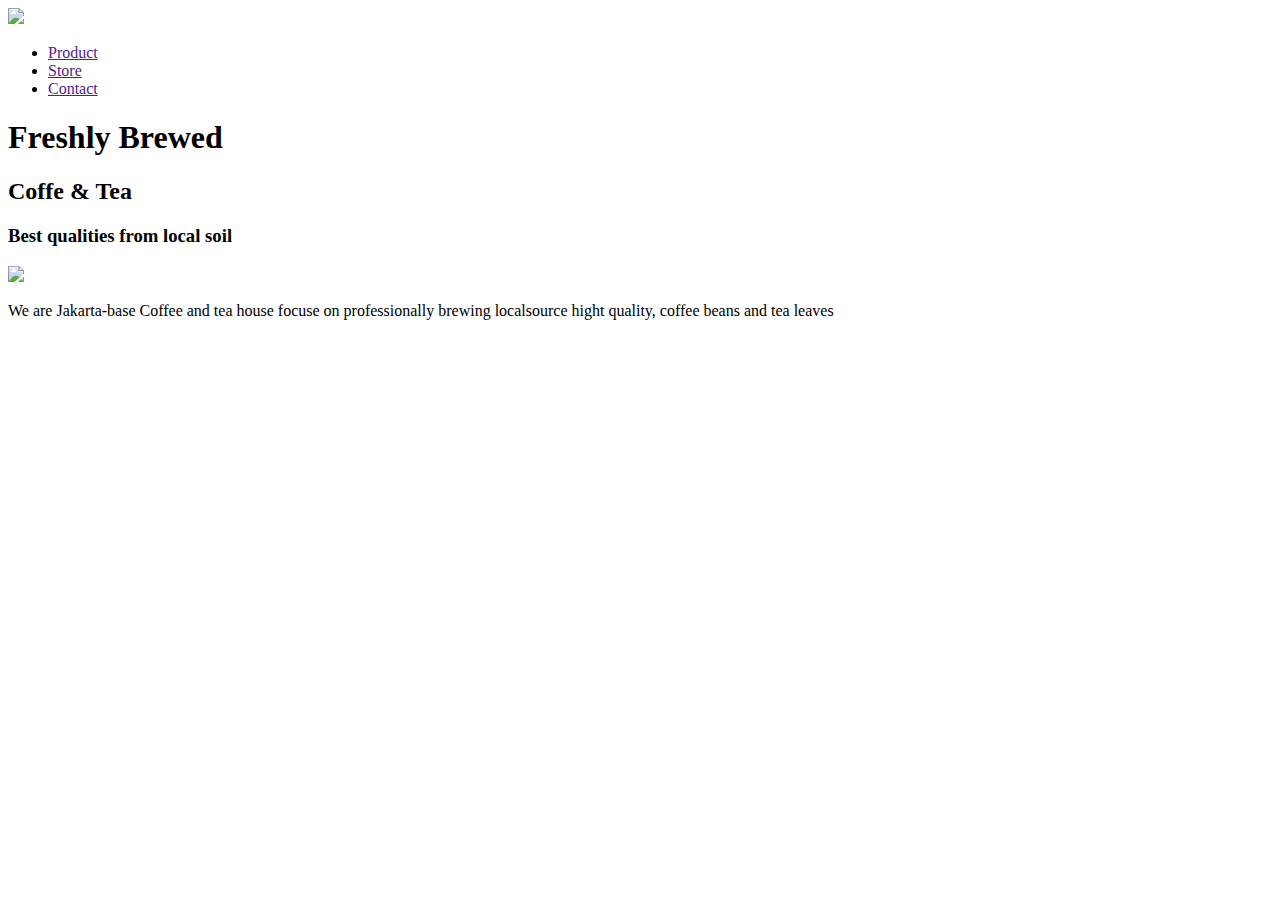
==== index.html @ 8a71f2e8 "Create index.html" ====
<!DOCTYPE html>
<html lang="en">
  <head>
    <meta charset="UTF-8" />
    <meta http-equiv="X-UA-Compatible" content="IE=edge" />
    <meta name="viewport" content="width=device-width, initial-scale=1.0" />
    <link href="https://fonts.googleapis.com/css?family=Source Sans Pro" rel="stylesheet" />
    <link rel="stylesheet" href="style.css" />
    <title>Final Project CSS</title>
  </head>
  <body>
    <header>
      <nav>
        <img src="img/Logo White.png" />
        <ul>
          <li><a href="">Product</a></li>
          <li><a href=""> Store</a></li>
          <li><a href=""> Contact</a></li>
        </ul>
      </nav>
      <section class="main">
        <div id="heading">
          <h1>Freshly Brewed</h1>
          <h2>Coffe & Tea</h2>
          <h3>Best qualities from local soil</h3>
        </div>
      </section>
    </header>
    <section class="container">
      <div class="contain">
        <img class="img" src="img/Who are we.jpg" />
      </div>

      <div class="definiton">
        <p>We are Jakarta-base Coffee and tea house focuse on professionally brewing localsource hight quality, coffee beans and tea leaves</p>
      </div>
    </section>
  </body>
</html>
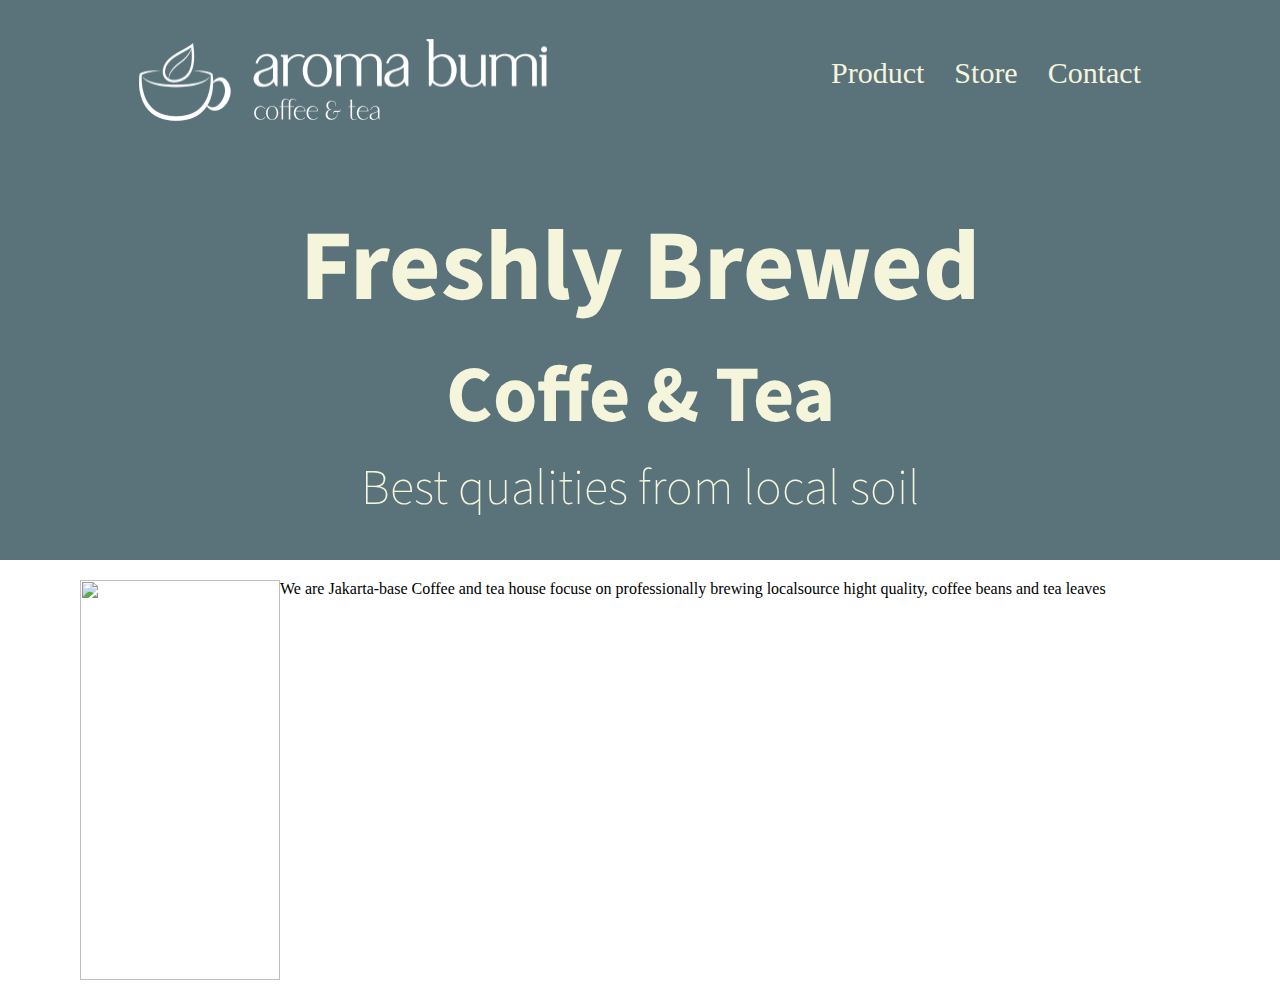
==== commit 08ffd7e6: "Update index.html" ====
--- a/index.html
+++ b/index.html
@@ -11,7 +11,7 @@
   <body>
     <header>
       <nav>
-        <img src="img/Logo White.png" />
+        <img src="Logo White.png" />
         <ul>
           <li><a href="">Product</a></li>
           <li><a href=""> Store</a></li>
@@ -28,7 +28,7 @@
     </header>
     <section class="container">
       <div class="contain">
-        <img class="img" src="img/Who are we.jpg" />
+        <img class="img" src="Who are we.jpg" />
       </div>
 
       <div class="definiton">
--- a/style.css
+++ b/style.css
@@ -0,0 +1,89 @@
+* {
+  padding: 0px;
+  margin: 0px;
+}
+
+header {
+  background-image: url(./img/Coffe\ Header.png);
+  background-size: cover;
+  border-radius: 0 0 30px 30px;
+  display: block;
+}
+nav {
+  padding: 39px 139px;
+  display: flex;
+  justify-content: space-between;
+  color: beige;
+}
+header nav img {
+  width: 67 px;
+  height: 335 px;
+}
+
+header nav ul {
+  display: flex;
+  color: beige;
+  column-gap: 30px;
+}
+
+header nav ul li {
+  list-style: none;
+  line-height: 36px;
+  font-size: 30px;
+  height: 50px;
+  color: beige;
+  text-align: center;
+}
+ul {
+  list-style-type: disc;
+  margin-block-start: 1em;
+  margin-block-end: 1em;
+  margin-inline-start: 0px;
+  margin-inline-end: 0px;
+  padding-inline-start: 40px;
+}
+a {
+  text-decoration: none;
+  color: beige;
+}
+#heading {
+  display: flex;
+  flex-direction: column;
+  justify-content: center;
+  vertical-align: bottom;
+  text-align: center;
+  width: 100%;
+  color: beige;
+  column-gap: 20px;
+  height: 400px;
+
+  font-family: "Source Sans Pro";
+}
+h1 {
+  font-size: 100px;
+}
+h2 {
+  font-size: 80px;
+}
+h3 {
+  font-size: 50px;
+  font-weight: 100;
+}
+.container {
+  display: flex;
+  margin: 20px 80px;
+}
+.contain {
+  height: 400px;
+  width: 460;
+}
+.img {
+  height: 400px;
+  width: 200px;
+  object-position: center;
+}
+sheader,
+nav,
+.main {
+  background-color: rgba(20, 54, 66, 0.7);
+}
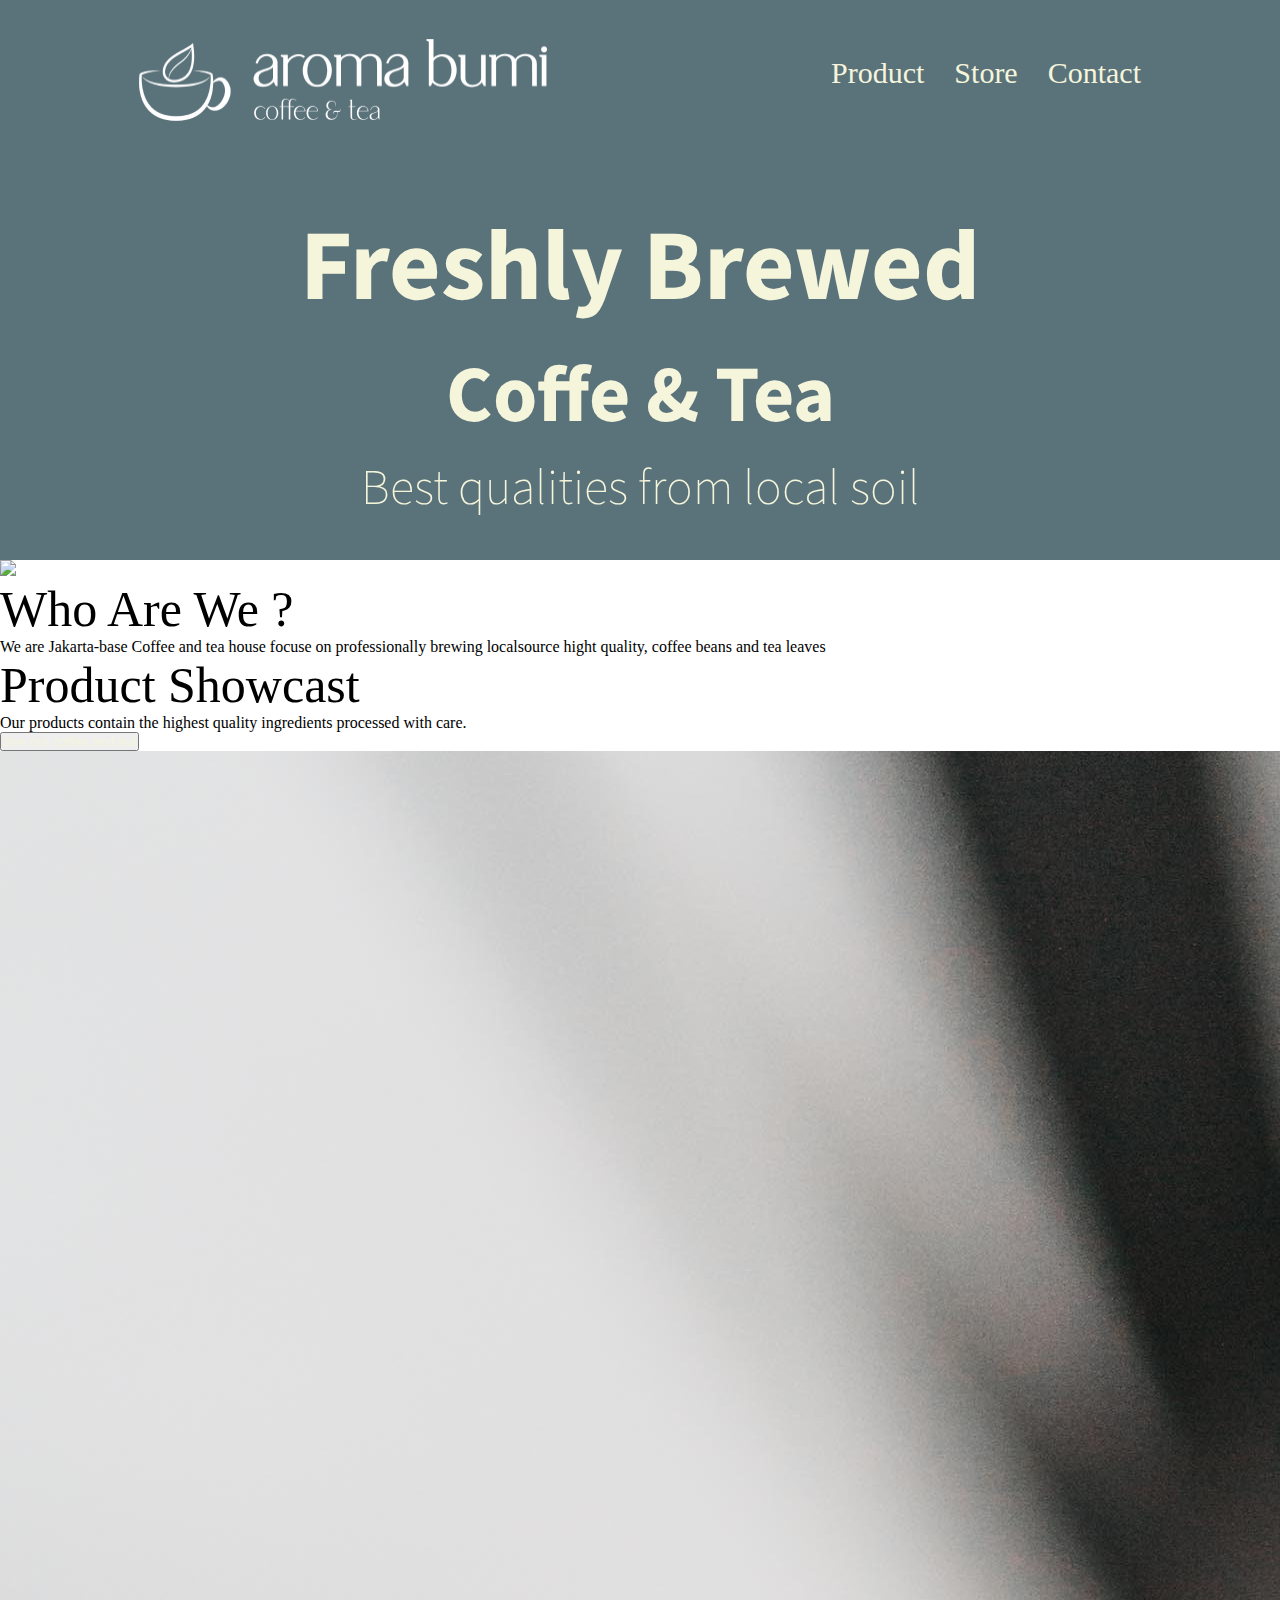
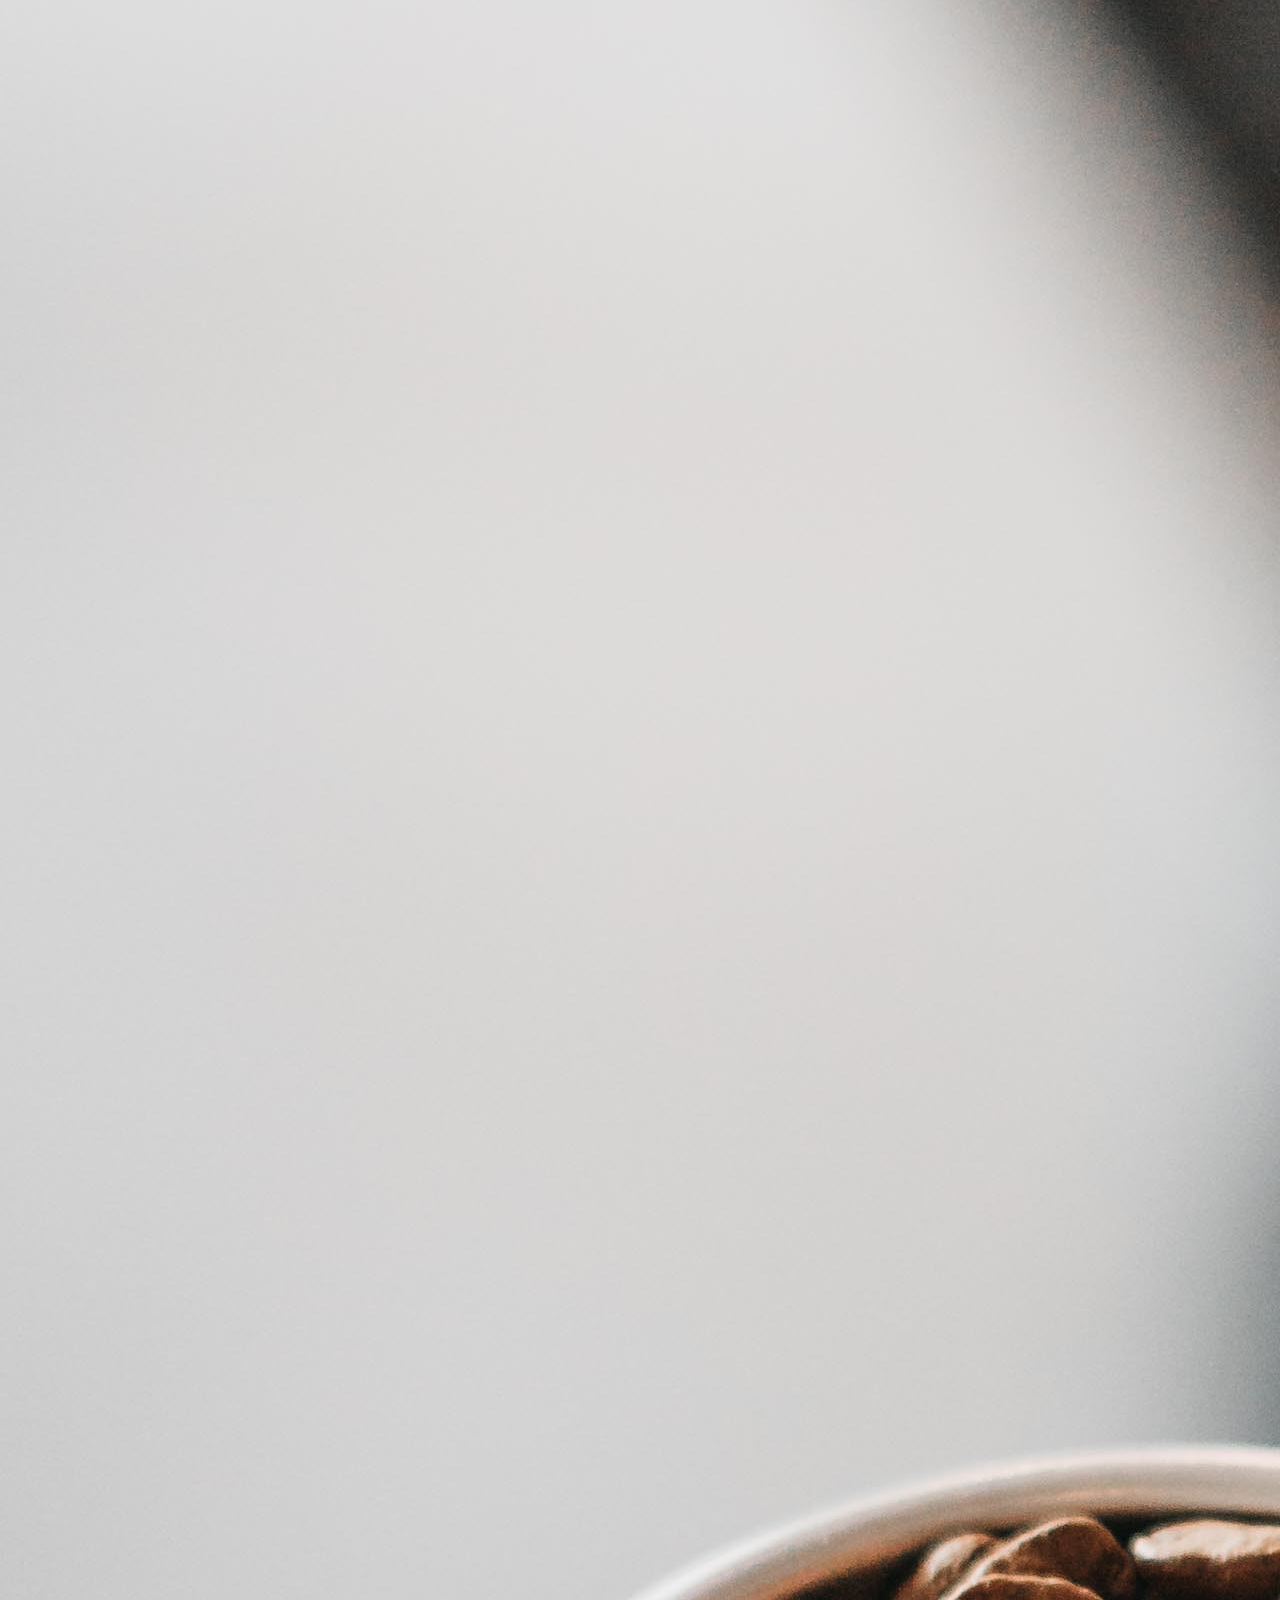
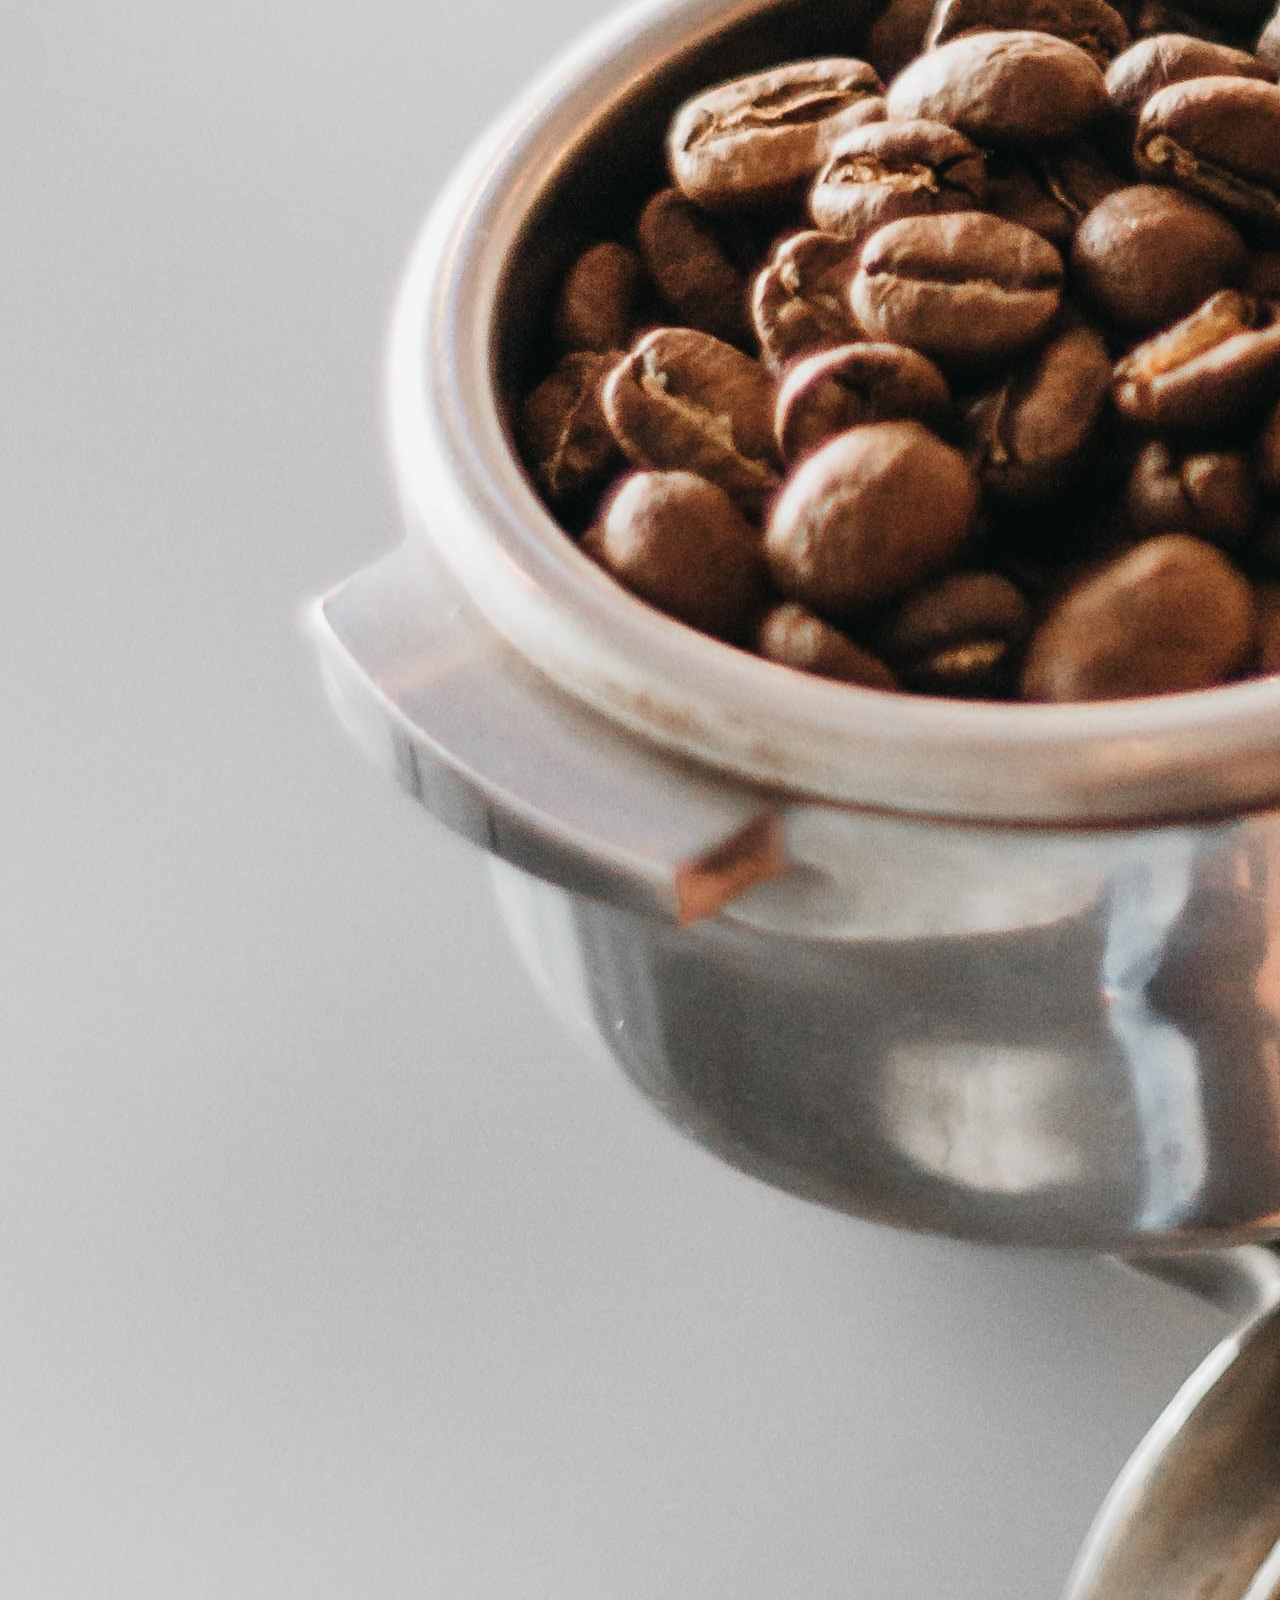
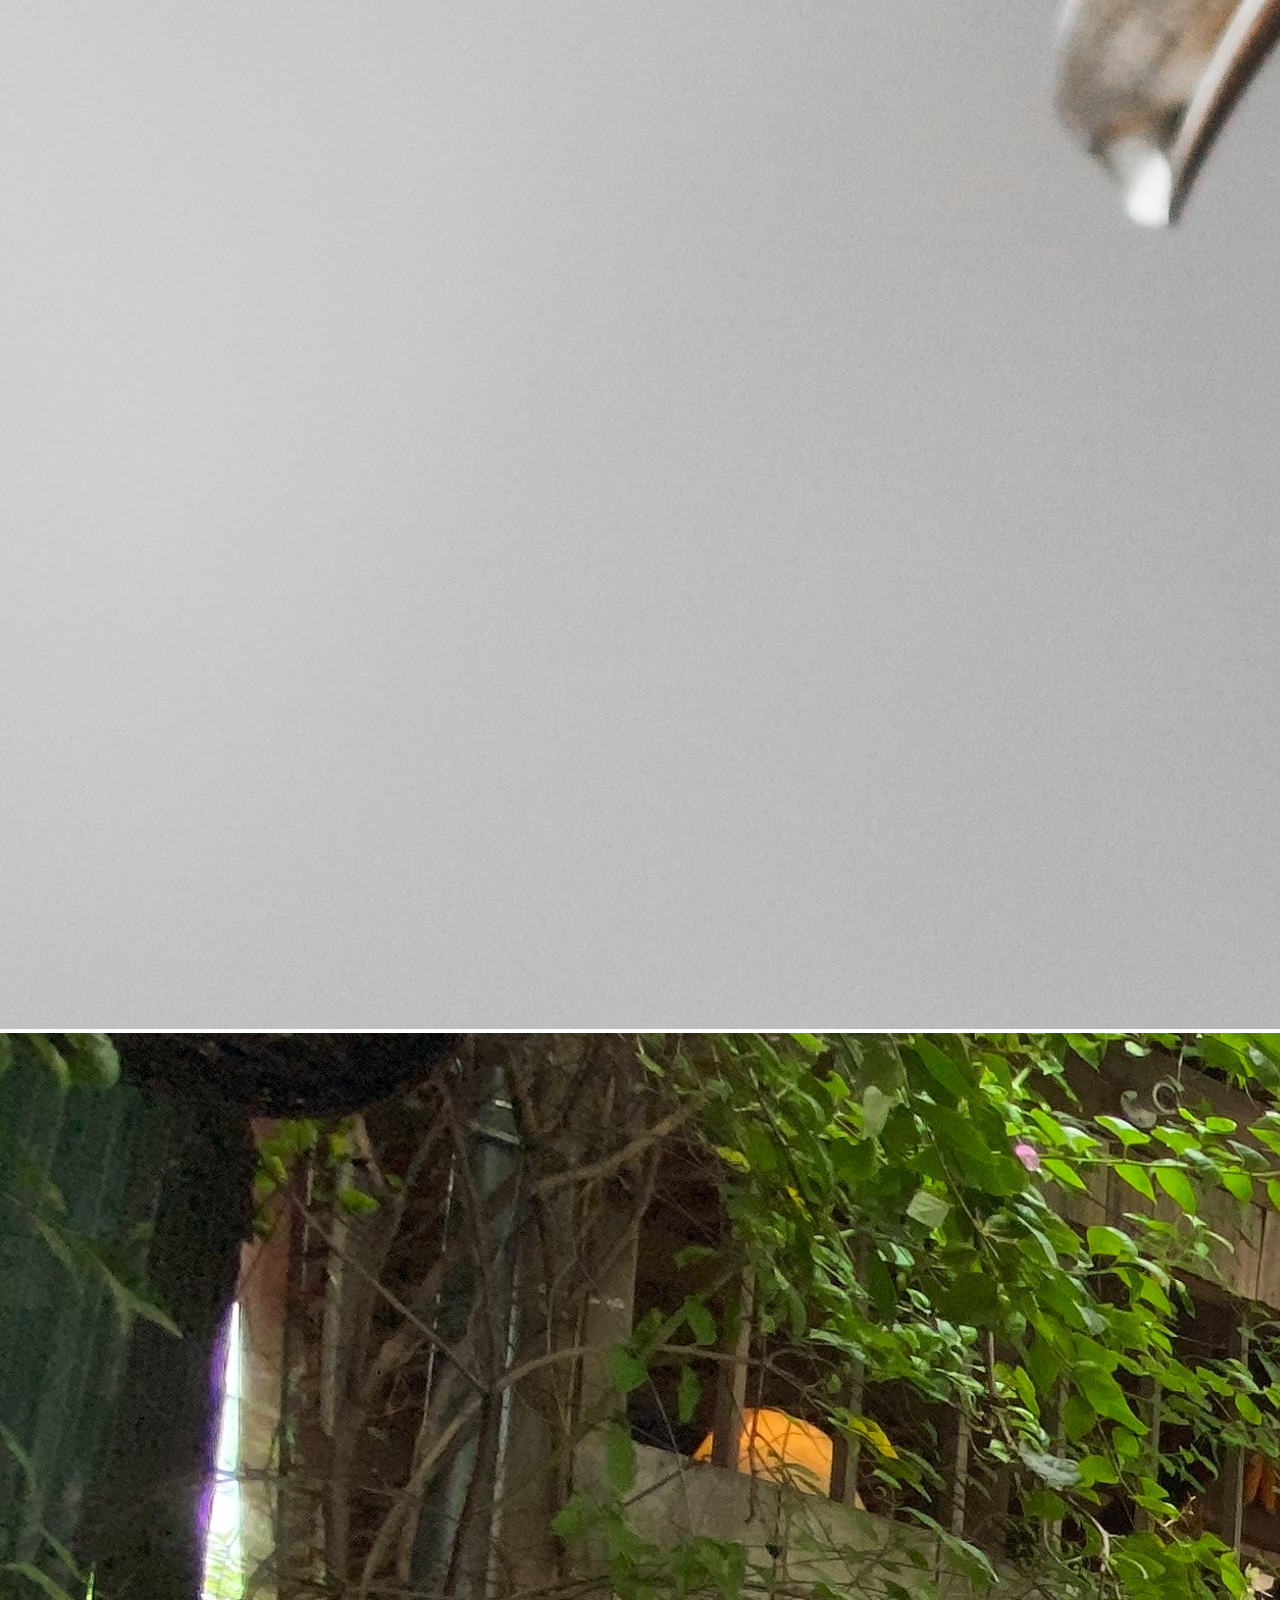
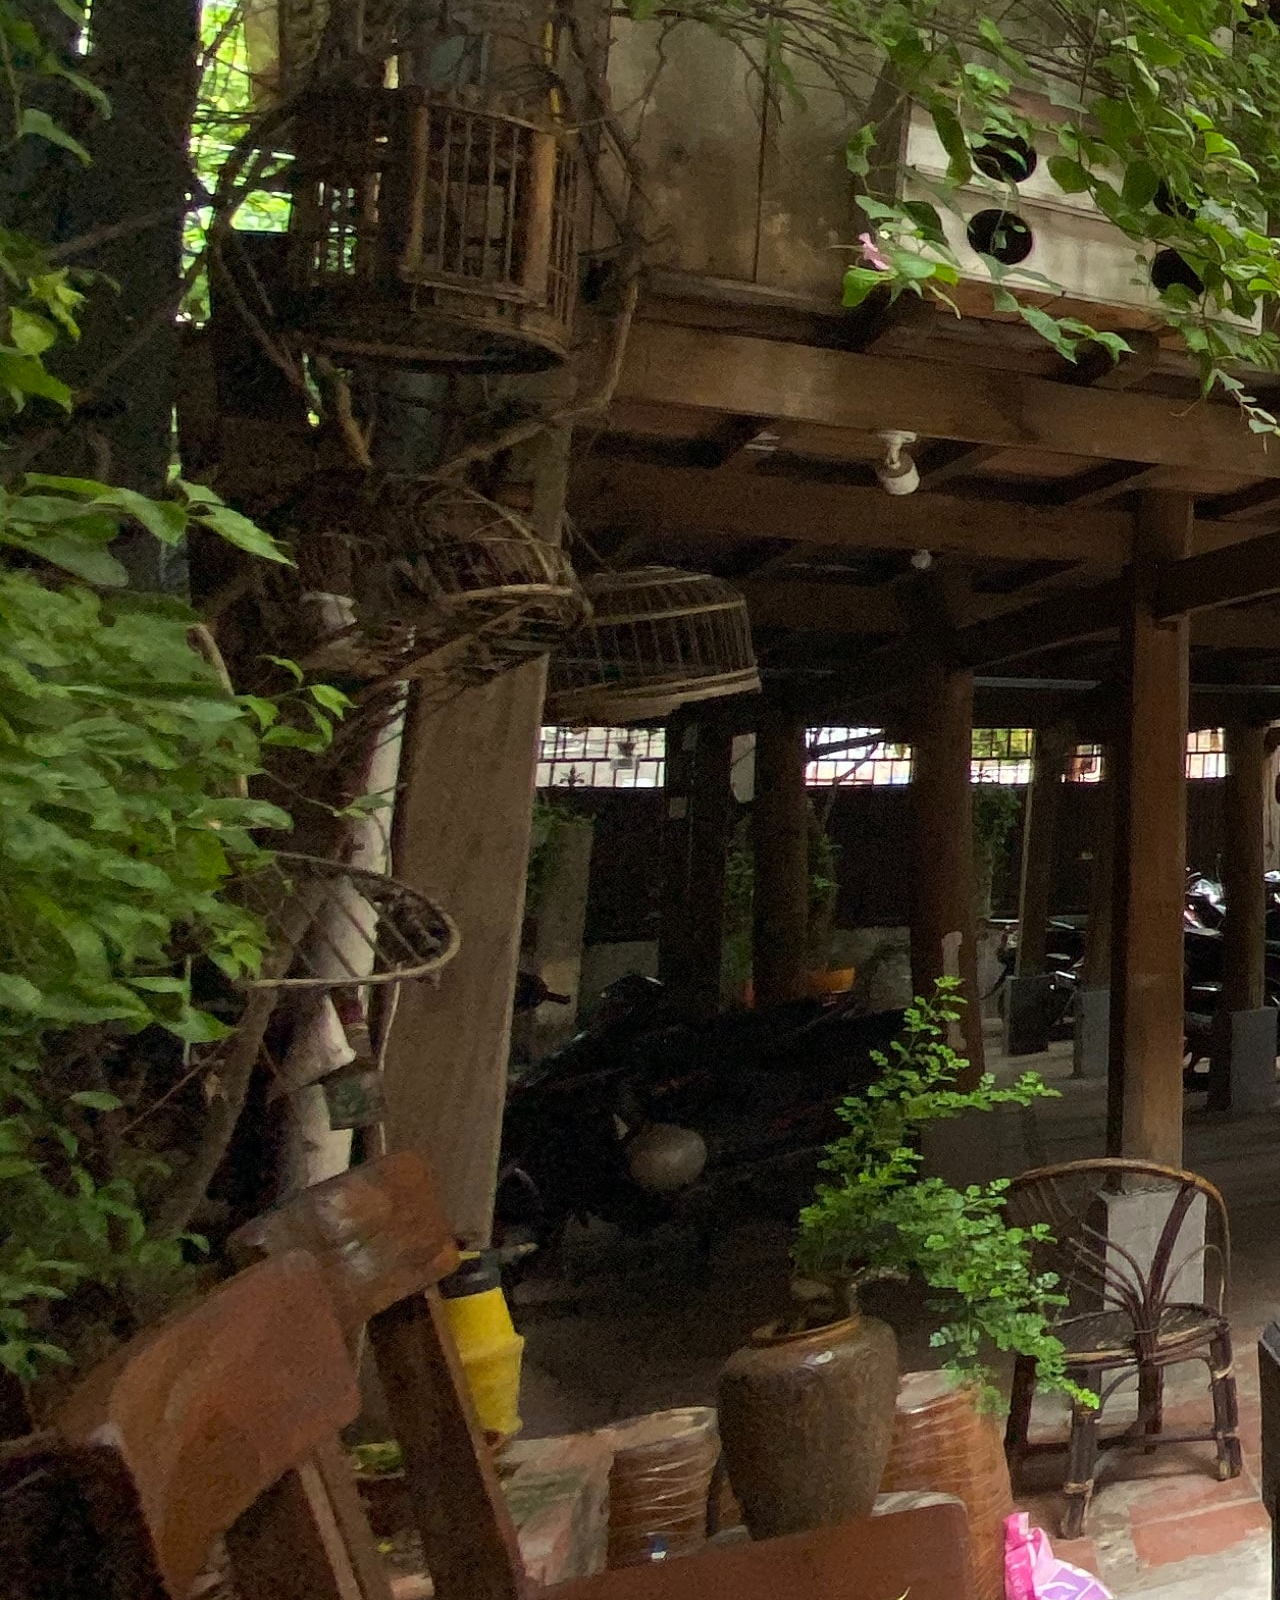
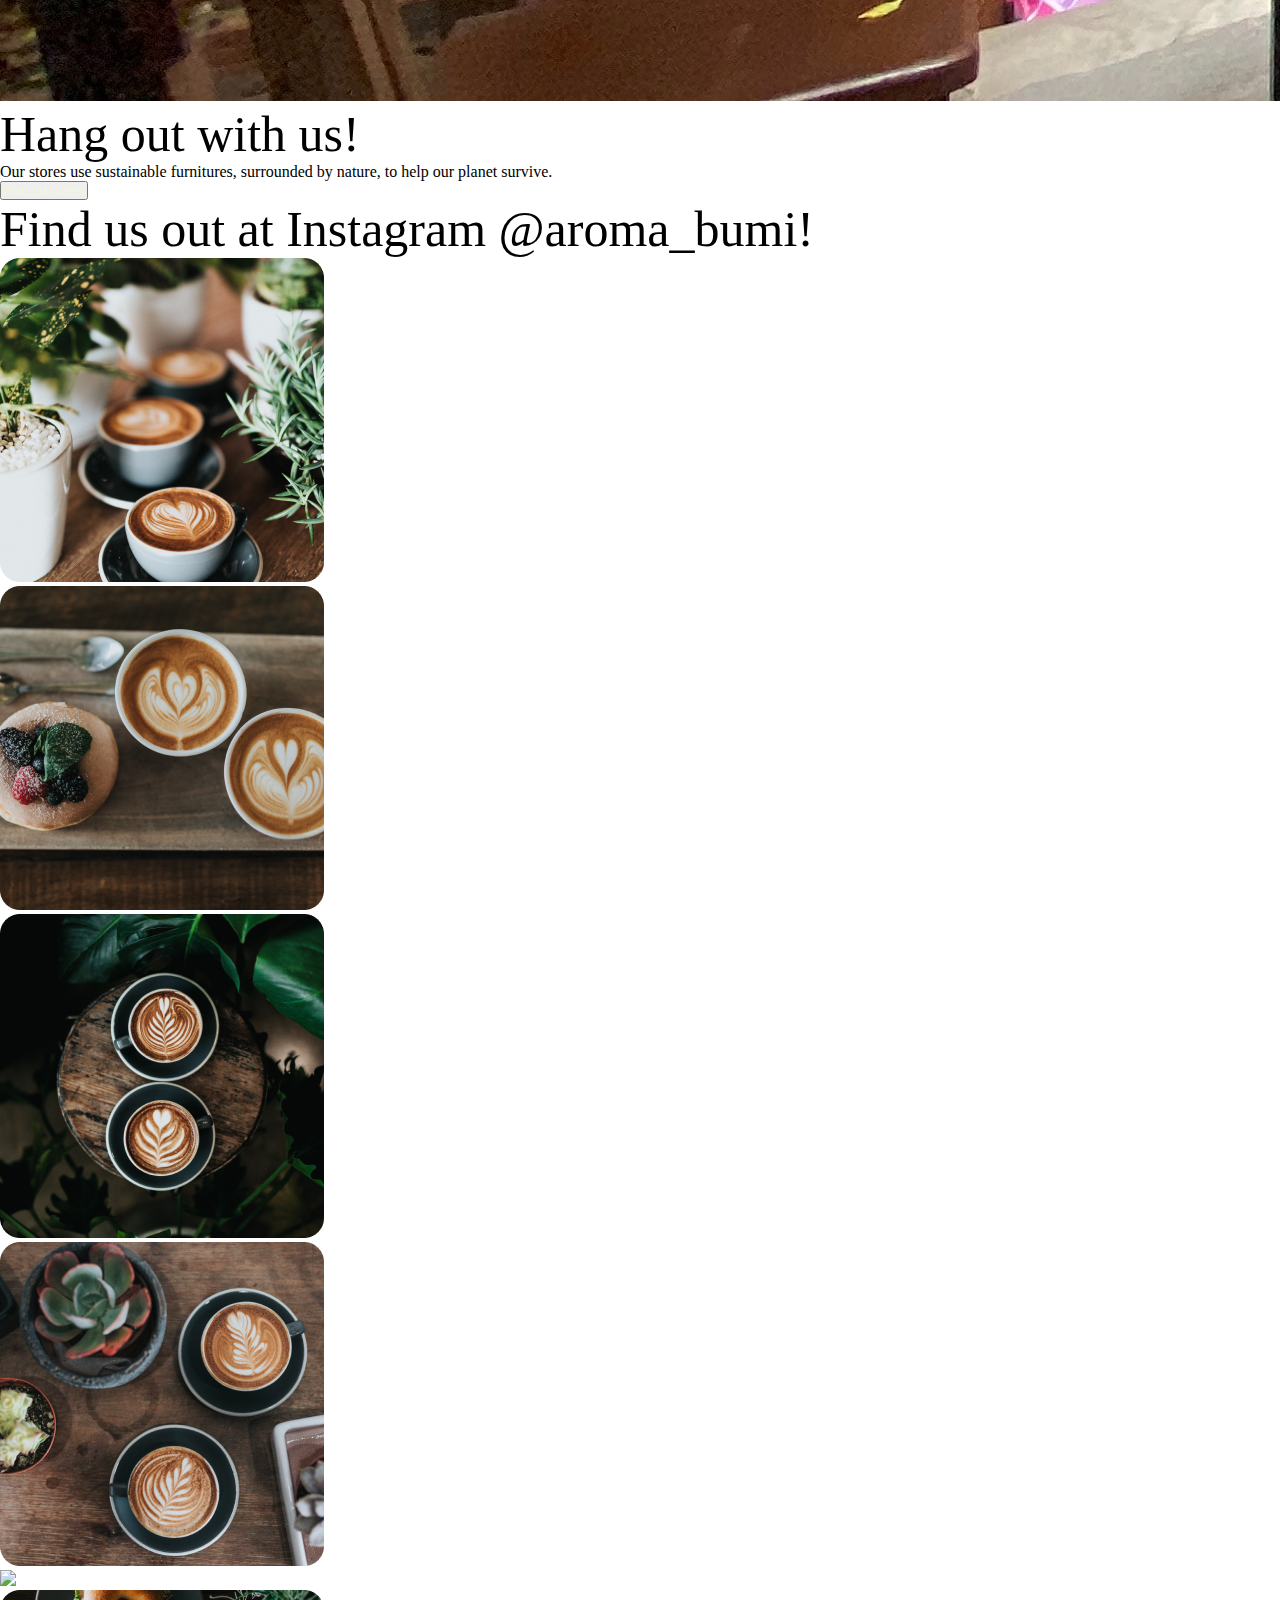
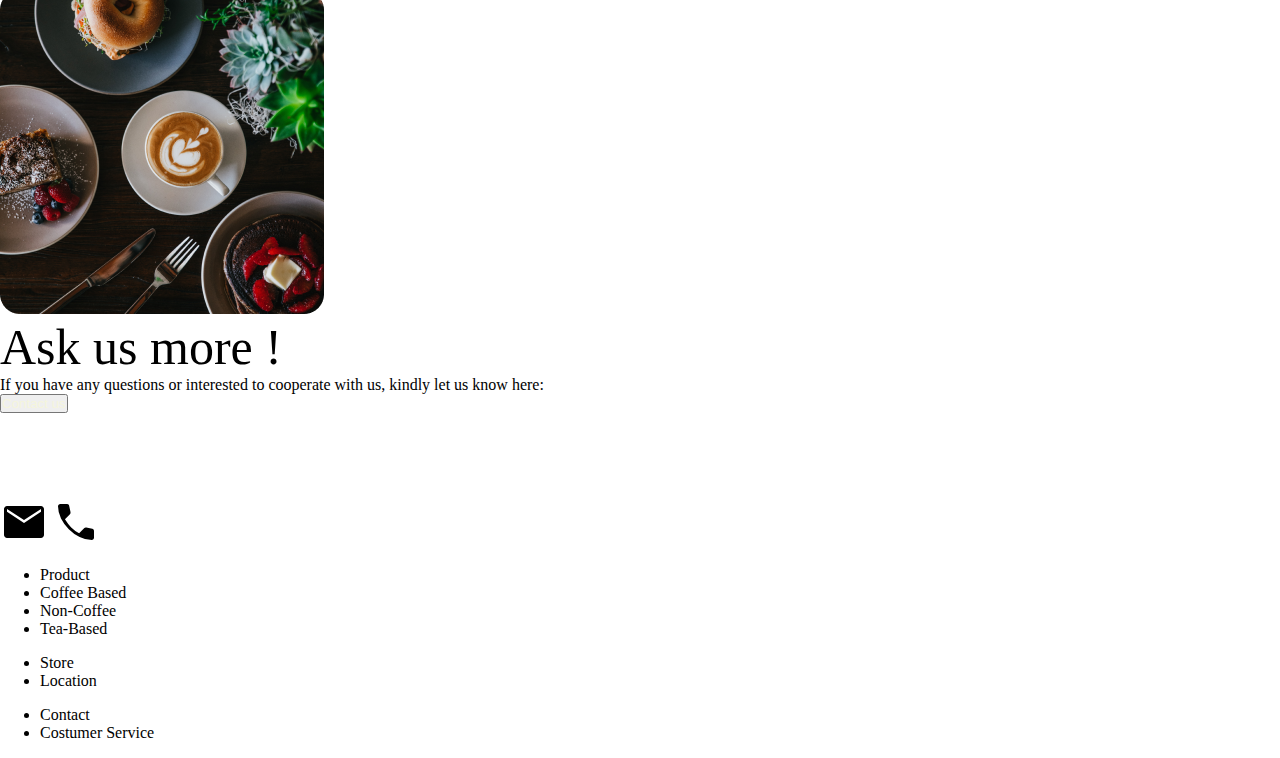
==== commit a9a9f005: "Update index.html" ====
--- a/index.html
+++ b/index.html
@@ -6,16 +6,16 @@
     <meta name="viewport" content="width=device-width, initial-scale=1.0" />
     <link href="https://fonts.googleapis.com/css?family=Source Sans Pro" rel="stylesheet" />
     <link rel="stylesheet" href="style.css" />
-    <title>Final Project CSS</title>
+    <title>Coffe Store</title>
   </head>
   <body>
     <header>
       <nav>
         <img src="Logo White.png" />
         <ul>
-          <li><a href="">Product</a></li>
-          <li><a href=""> Store</a></li>
-          <li><a href=""> Contact</a></li>
+          <li><a href="product.html">Product</a></li>
+          <li><a href="findus.html"> Store</a></li>
+          <li><a href="contact.html"> Contact</a></li>
         </ul>
       </nav>
       <section class="main">
@@ -26,14 +26,101 @@
         </div>
       </section>
     </header>
-    <section class="container">
-      <div class="contain">
-        <img class="img" src="Who are we.jpg" />
+    <section class="container1">
+      <div class="content1">
+        <div class="box">
+          <img src="Who are we.jpg" />
+        </div>
+        <div class="text">
+          <h3>Who Are We ?</h3>
+          <p>We are Jakarta-base Coffee and tea house focuse on professionally brewing localsource hight quality, coffee beans and tea leaves</p>
+        </div>
       </div>
 
-      <div class="definiton">
-        <p>We are Jakarta-base Coffee and tea house focuse on professionally brewing localsource hight quality, coffee beans and tea leaves</p>
+      <div class="content2">
+        <div class="text">
+          <h3>Product Showcast</h3>
+          <p>Our products contain the highest quality ingredients processed with care.</p>
+          <button type="button"><a href="">See our coffee and tea</a></button>
+        </div>
+        <div class="box">
+          <img src="Our products.jpg" />
+        </div>
+      </div>
+
+      <div class="content3">
+        <div class="box">
+          <img src="Hang out with us.jpg" />
+        </div>
+        <div class="tex">
+          <h3>Hang out with us!</h3>
+          <div class="rectangel14"></div>
+          <p>Our stores use sustainable furnitures, surrounded by nature, to help our planet survive.</p>
+          <button type="button"><a href="">Find our cafes</a></button>
+        </div>
+      </div>
+
+      <div class="about">
+        <h3>
+          Find us out at Instagram
+          <span>@aroma_bumi!</span>
+        </h3>
+        <div class="list">
+          <div class="card">
+            <img src="Feed 1.png" />
+          </div>
+          <div class="card">
+            <img src="Feed 2.png" />
+          </div>
+          <div class="card">
+            <img src="Feed 3.png" />
+          </div>
+        </div>
+        <div class="list2">
+          <div class="card">
+            <img src="Feed 4.png" />
+          </div>
+          <div class="card">
+            <img src="feed 5.png" />
+          </div>
+          <div class="card">
+            <img src="Feed 6.png" />
+          </div>
+        </div>
+      </div>
+      <div class="ask">
+        <h3>Ask us more !</h3>
+        <p>If you have any questions or interested to cooperate with us, kindly let us know here:</p>
+        <button><a href="">Contact us</a></button>
       </div>
     </section>
+
+    <footer>
+      <div class="logos">
+        <div class="logo">
+          <img src="Logo White.png" />
+        </div>
+        <div class="contact">
+          <img src="MAIL ICON.svg" />
+          <img src="PHONE ICON.svg" />
+        </div>
+      </div>
+      <div class="wrapper">
+        <ul>
+          <li class="head">Product</li>
+          <li>Coffee Based</li>
+          <li>Non-Coffee</li>
+          <li>Tea-Based</li>
+        </ul>
+        <ul>
+          <li class="head">Store</li>
+          <li>Location</li>
+        </ul>
+        <ul>
+          <li class="head">Contact</li>
+          <li>Costumer Service</li>
+        </ul>
+      </div>
+    </footer>
   </body>
 </html>
--- a/style.css
+++ b/style.css
@@ -4,7 +4,7 @@
 }
 
 header {
-  background-image: url(./img/Coffe\ Header.png);
+  background-image: url(Header.png);
   background-size: cover;
   border-radius: 0 0 30px 30px;
   display: block;
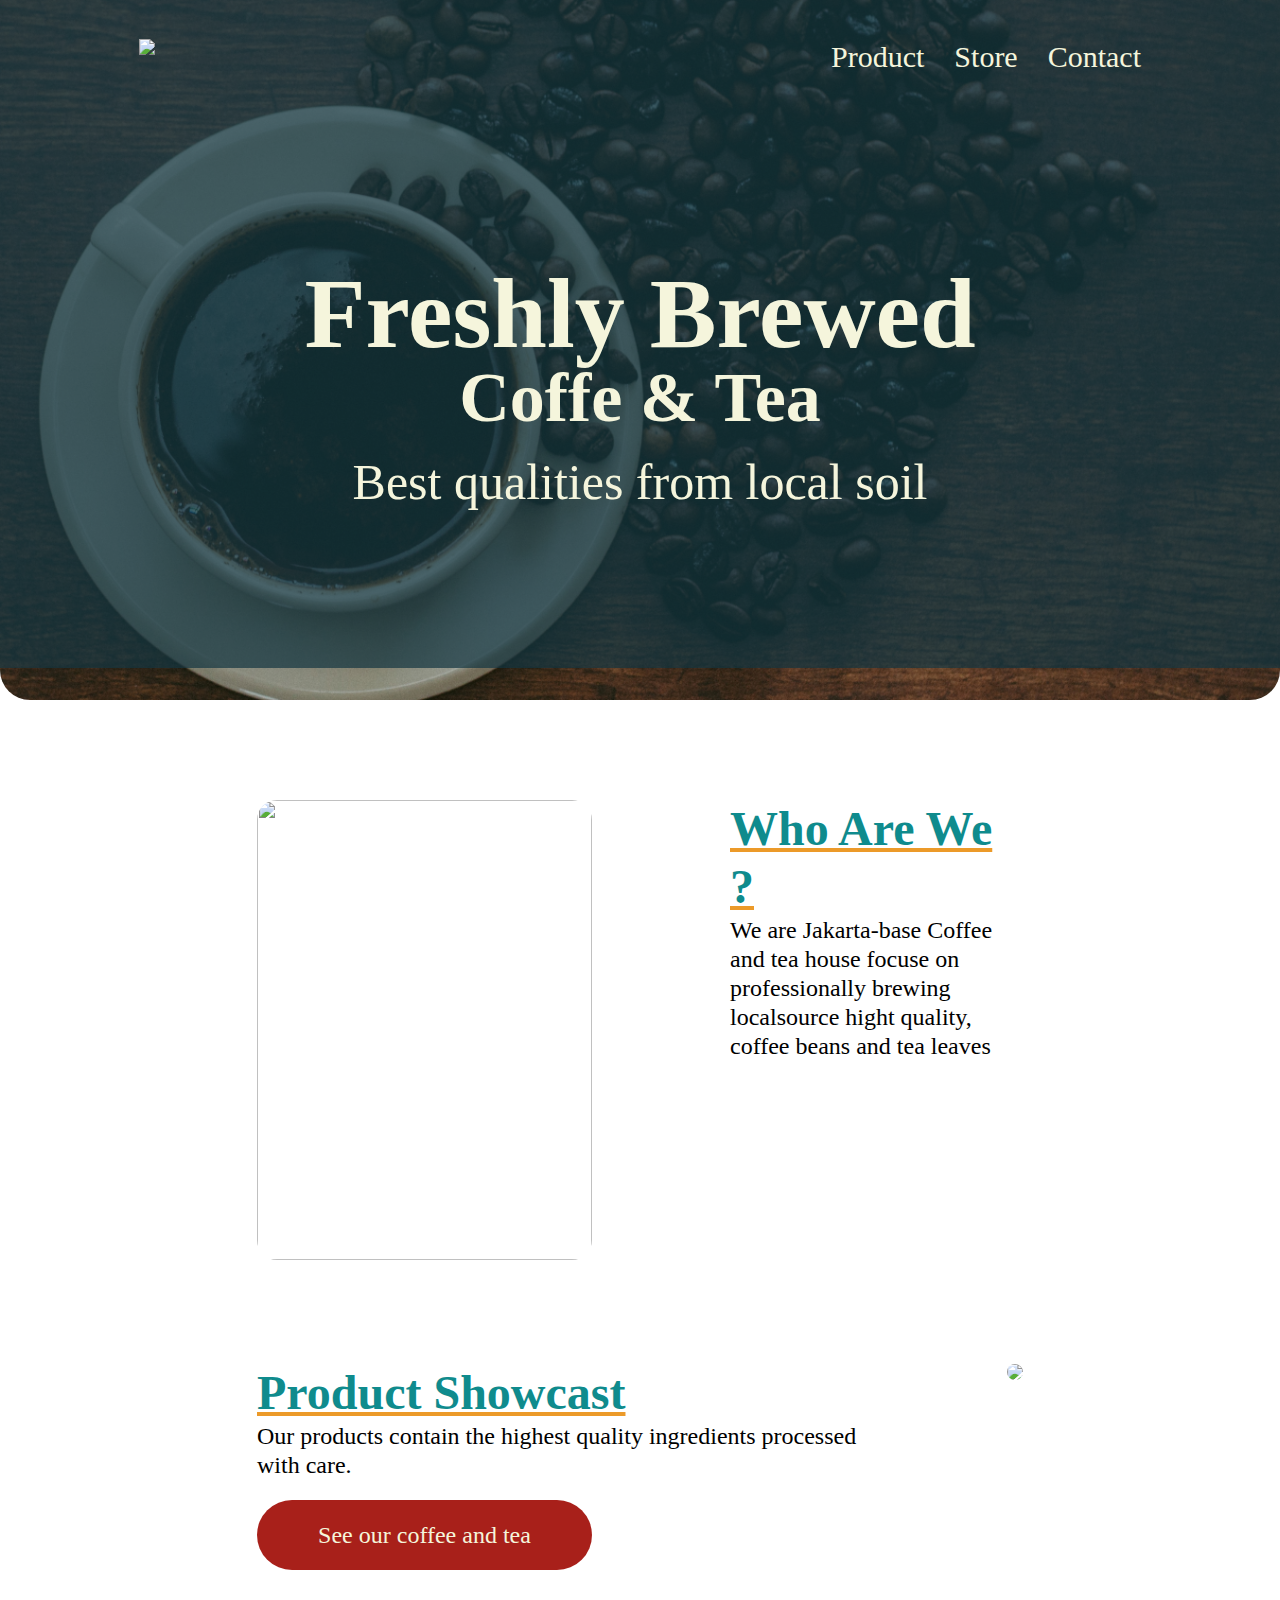
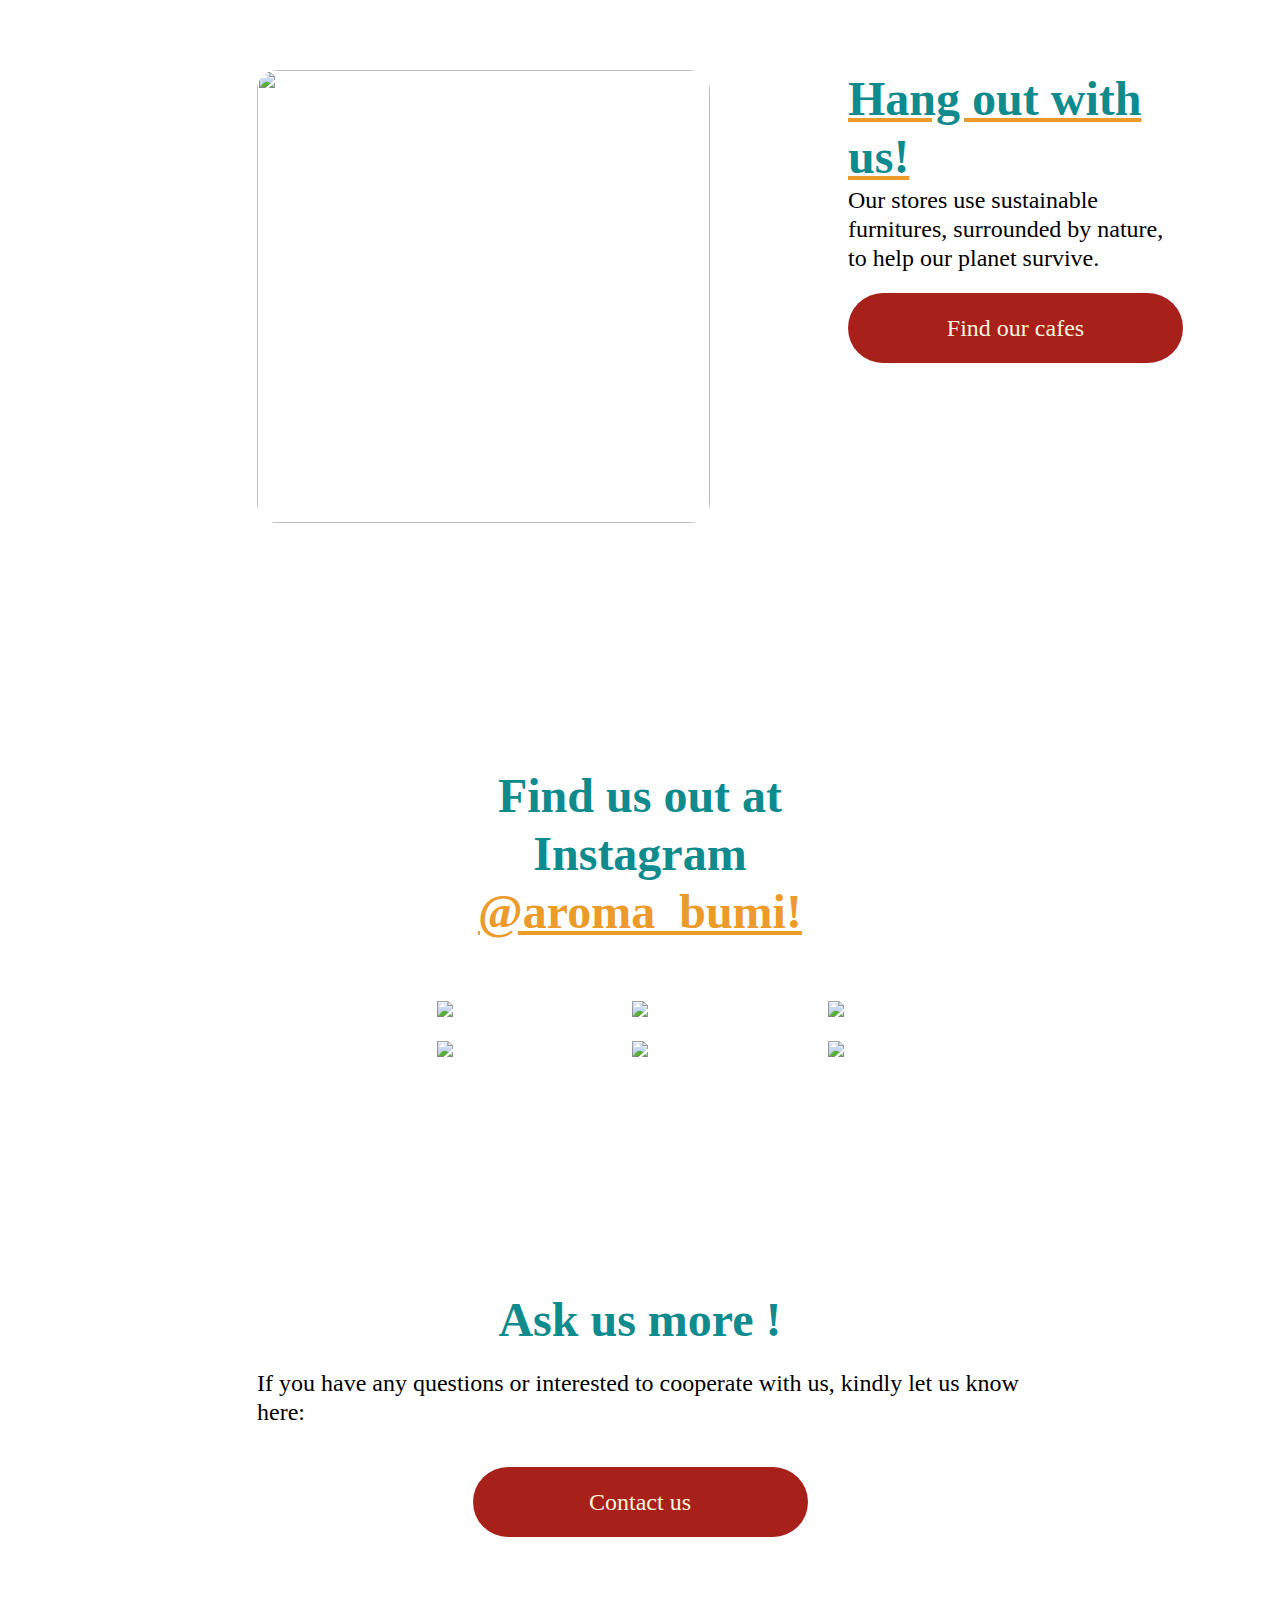
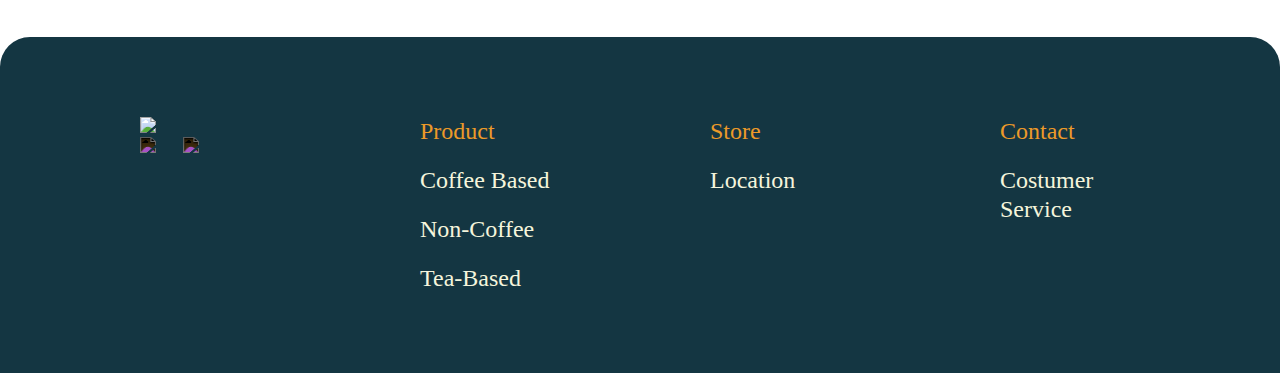
==== commit 48fbf023: "Update index.html" ====
--- a/index.html
+++ b/index.html
@@ -11,7 +11,7 @@
   <body>
     <header>
       <nav>
-        <img src="Logo White.png" />
+        <img src="img/Logo White.png" />
         <ul>
           <li><a href="product.html">Product</a></li>
           <li><a href="findus.html"> Store</a></li>
@@ -29,7 +29,7 @@
     <section class="container1">
       <div class="content1">
         <div class="box">
-          <img src="Who are we.jpg" />
+          <img src="img/Who are we.jpg" />
         </div>
         <div class="text">
           <h3>Who Are We ?</h3>
@@ -44,13 +44,13 @@
           <button type="button"><a href="">See our coffee and tea</a></button>
         </div>
         <div class="box">
-          <img src="Our products.jpg" />
+          <img src="img/Our products.jpg" />
         </div>
       </div>
 
       <div class="content3">
         <div class="box">
-          <img src="Hang out with us.jpg" />
+          <img src="img/Hang out with us.jpg" />
         </div>
         <div class="tex">
           <h3>Hang out with us!</h3>
@@ -67,24 +67,24 @@
         </h3>
         <div class="list">
           <div class="card">
-            <img src="Feed 1.png" />
+            <img src="img/Feed 1.png" />
           </div>
           <div class="card">
-            <img src="Feed 2.png" />
+            <img src="img/Feed 2.png" />
           </div>
           <div class="card">
-            <img src="Feed 3.png" />
+            <img src="img/Feed 3.png" />
           </div>
         </div>
         <div class="list2">
           <div class="card">
-            <img src="Feed 4.png" />
+            <img src="img/Feed 4.png" />
           </div>
           <div class="card">
-            <img src="feed 5.png" />
+            <img src="img/feed 5.png" />
           </div>
           <div class="card">
-            <img src="Feed 6.png" />
+            <img src="img/Feed 6.png" />
           </div>
         </div>
       </div>
@@ -98,11 +98,11 @@
     <footer>
       <div class="logos">
         <div class="logo">
-          <img src="Logo White.png" />
+          <img src="img/Logo White.png" />
         </div>
         <div class="contact">
-          <img src="MAIL ICON.svg" />
-          <img src="PHONE ICON.svg" />
+          <img src="img/MAIL ICON.svg" />
+          <img src="img/PHONE ICON.svg" />
         </div>
       </div>
       <div class="wrapper">
--- a/style.css
+++ b/style.css
@@ -1,19 +1,23 @@
 * {
   padding: 0px;
   margin: 0px;
+  font-family: "Lato";
 }
 
 header {
-  background-image: url(Header.png);
+  width: 100%;
+  height: 700px;
+  left: 0;
+  top: 0;
+  background-color: rgba(20, 54, 66, 0.7);
+  background-image: url(./Coffe\ Header.png);
   background-size: cover;
   border-radius: 0 0 30px 30px;
-  display: block;
 }
 nav {
   padding: 39px 139px;
   display: flex;
   justify-content: space-between;
-  color: beige;
 }
 header nav img {
   width: 67 px;
@@ -22,7 +26,7 @@
 
 header nav ul {
   display: flex;
-  color: beige;
+
   column-gap: 30px;
 }
 
@@ -34,14 +38,7 @@
   color: beige;
   text-align: center;
 }
-ul {
-  list-style-type: disc;
-  margin-block-start: 1em;
-  margin-block-end: 1em;
-  margin-inline-start: 0px;
-  margin-inline-end: 0px;
-  padding-inline-start: 40px;
-}
+
 a {
   text-decoration: none;
   color: beige;
@@ -55,35 +52,194 @@
   width: 100%;
   color: beige;
   column-gap: 20px;
-  height: 400px;
-
-  font-family: "Source Sans Pro";
+  height: 540px;
+  line-height: 84px;
+  font-family: "Lato";
+  font-weight: 800;
 }
 h1 {
   font-size: 100px;
 }
 h2 {
-  font-size: 80px;
+  font-size: 70px;
 }
 h3 {
   font-size: 50px;
   font-weight: 100;
 }
-.container {
-  display: flex;
-  margin: 20px 80px;
-}
-.contain {
-  height: 400px;
-  width: 460;
-}
-.img {
-  height: 400px;
-  width: 200px;
-  object-position: center;
-}
-sheader,
+header,
 nav,
 .main {
   background-color: rgba(20, 54, 66, 0.7);
 }
+
+.container1 {
+  padding: 100px 257px;
+  display: flex;
+  flex-direction: column;
+  row-gap: 100px;
+}
+.content1,
+.content2,
+.content3 {
+  display: flex;
+}
+div {
+  display: block;
+}
+
+.content1 img {
+  width: 335px;
+  height: 460px;
+  margin-right: 138px;
+  border-radius: 20px;
+}
+
+.content1 h3,
+.content2 h3,
+.content3 h3 {
+  font-size: 48px;
+  font-weight: 800;
+  line-height: 58px;
+  text-align: left;
+  color: rgba(15, 139, 141, 1);
+  margin: 0;
+  text-decoration: underline;
+  text-decoration-color: rgba(236, 154, 41, 1);
+}
+
+.content1 p,
+.content2 p,
+.content3 p,
+.ask p {
+  font-size: 24px;
+  font-weight: 400;
+  line-height: 29px;
+  text-align: left;
+  padding-bottom: 20px;
+}
+
+.content2 .text {
+  margin-right: 138px;
+}
+button {
+  width: 335px;
+  height: 70px;
+  background-color: #a8201a;
+  border-radius: 55px;
+  color: white;
+  font-size: 24px;
+  font-weight: 400;
+  line-height: 29px;
+  text-align: center;
+  border: none;
+}
+
+.content2 img {
+  width: 335px;
+  border-radius: 20px;
+}
+.content3 img {
+  width: 453px;
+  height: 453px;
+  border-radius: 20px;
+  margin-right: 138px;
+}
+
+.about {
+  padding: 100px;
+  display: flex;
+  flex-direction: column;
+}
+.about h3 {
+  text-align: center;
+  font-size: 48px;
+  font-weight: 800;
+  line-height: 58px;
+
+  color: rgba(15, 139, 141, 1);
+  margin: 40px;
+}
+.about h3 span {
+  text-decoration: underline;
+  color: rgba(236, 154, 41, 1);
+}
+.about,
+.list,
+.list2 {
+  display: flex;
+  justify-content: space-evenly;
+  column-gap: 100px;
+  row-gap: 20px;
+}
+
+.ask {
+  display: flex;
+  flex-direction: column;
+  text-align: center;
+  align-items: center;
+  row-gap: 20px;
+  padding-top: 30px;
+}
+.ask h3 {
+  font-size: 48px;
+  font-weight: 800;
+  line-height: 58px;
+  color: rgba(15, 139, 141, 1);
+  margin: 0;
+  text-align: center;
+}
+
+footer {
+  background-color: rgba(20, 54, 66, 1);
+  display: flex;
+  padding: 80px 140px;
+  color: beige;
+  column-gap: 200px;
+  border-radius: 30px 30px 0 0;
+}
+.logos {
+  width: 335px;
+  display: flex;
+  flex-direction: column;
+}
+
+.logo img {
+  width: 335px;
+}
+.contact {
+  display: flex;
+  column-gap: 27px;
+}
+
+.contact img {
+  height: 32px;
+  width: auto;
+  filter: invert(100%);
+}
+
+.wrapper {
+  display: flex;
+  column-gap: 150px;
+}
+
+.wrapper ul {
+  display: flex;
+  flex-direction: column;
+  row-gap: 20px;
+  margin: 0;
+  padding: 0;
+}
+
+li.head {
+  color: rgba(236, 154, 41, 1);
+}
+
+.wrapper ul li {
+  list-style: none;
+  min-width: 140px;
+  font-size: 24px;
+  font-weight: 400;
+  line-height: 29px;
+  text-align: left;
+}
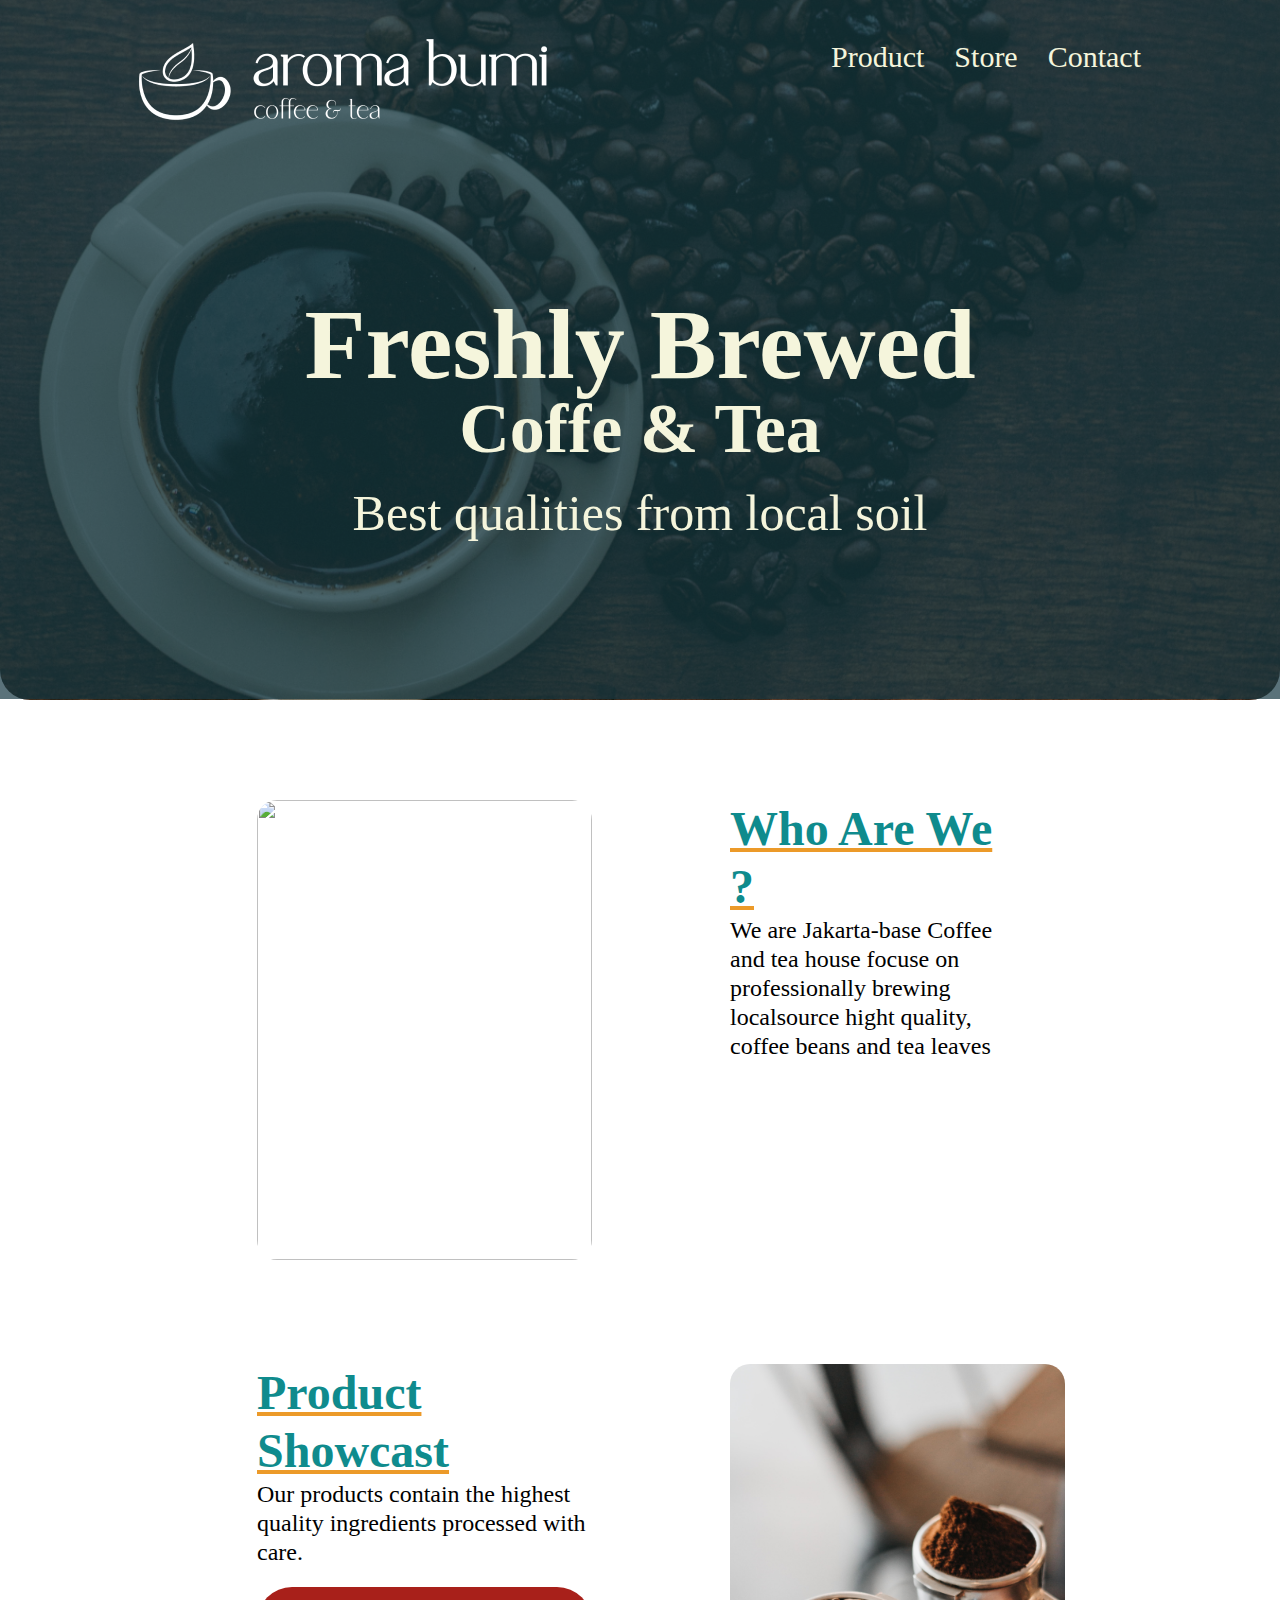
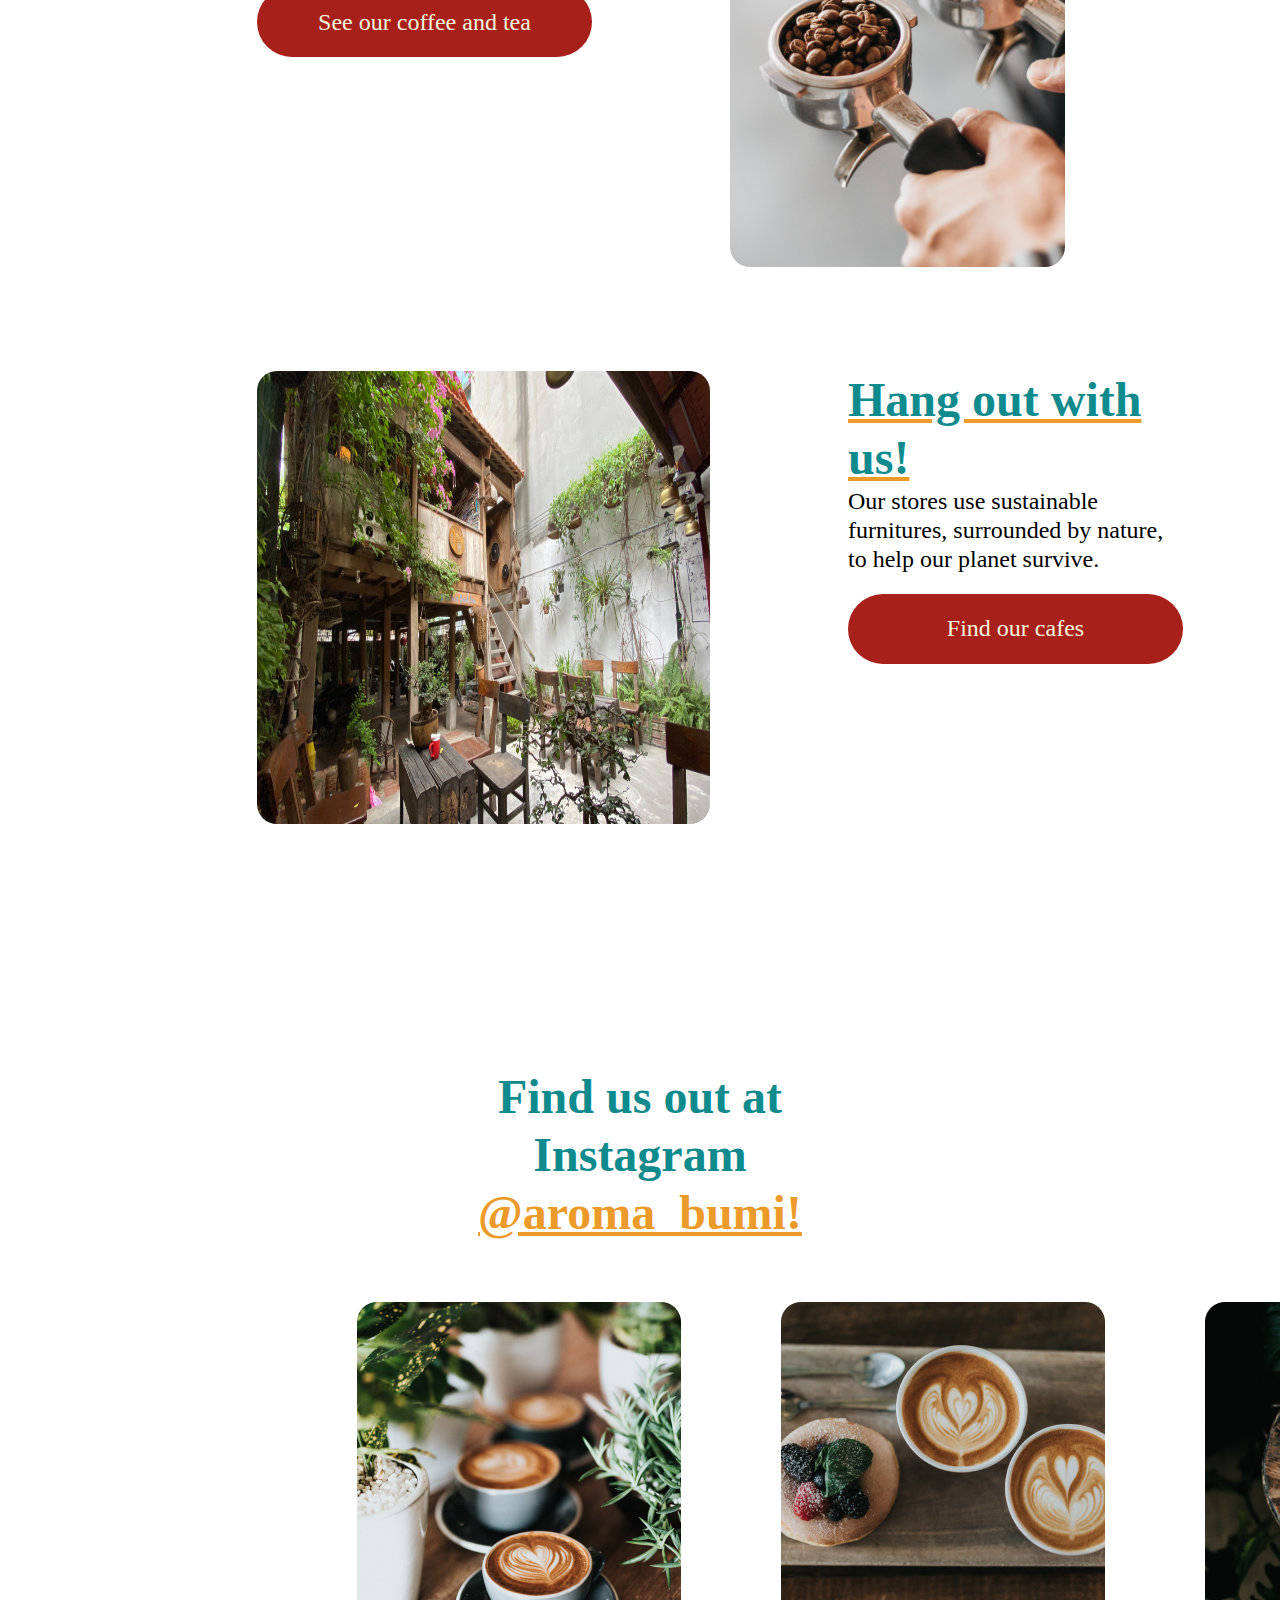
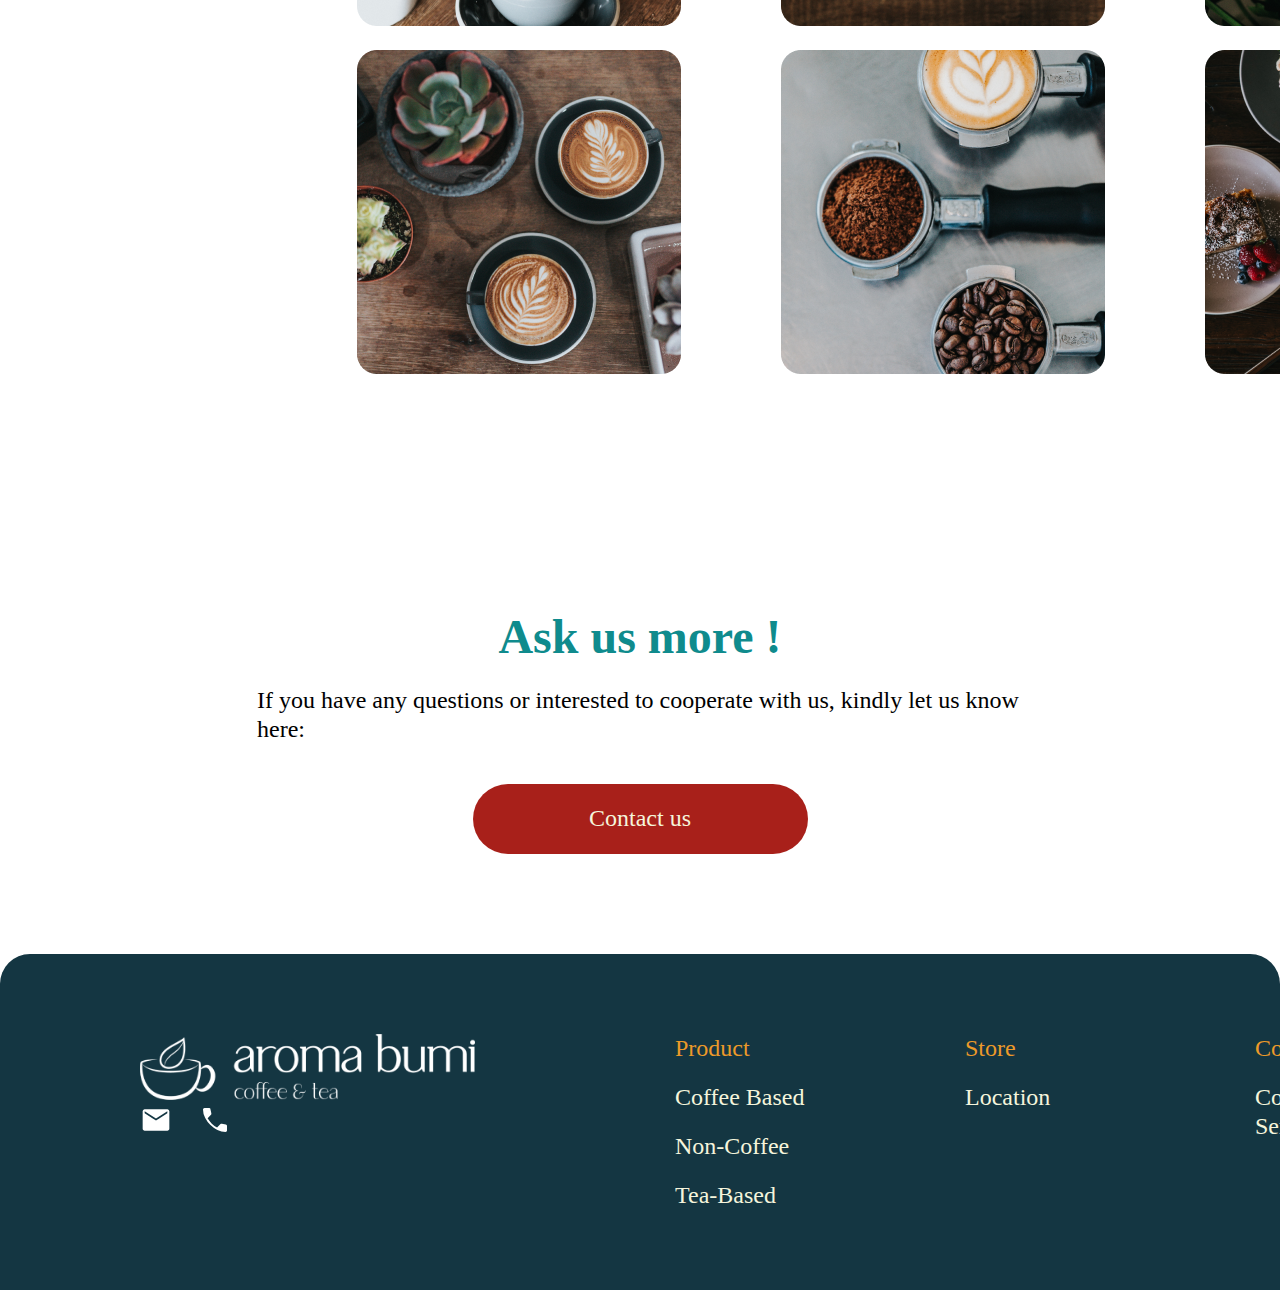
==== commit 2c83aca9: "Update index.html" ====
--- a/index.html
+++ b/index.html
@@ -11,7 +11,7 @@
   <body>
     <header>
       <nav>
-        <img src="img/Logo White.png" />
+        <img src="Logo White.png">
         <ul>
           <li><a href="product.html">Product</a></li>
           <li><a href="findus.html"> Store</a></li>
@@ -29,7 +29,7 @@
     <section class="container1">
       <div class="content1">
         <div class="box">
-          <img src="img/Who are we.jpg" />
+          <img src="Who are we.jpg">
         </div>
         <div class="text">
           <h3>Who Are We ?</h3>
@@ -44,13 +44,13 @@
           <button type="button"><a href="">See our coffee and tea</a></button>
         </div>
         <div class="box">
-          <img src="img/Our products.jpg" />
+          <img src="Our products.jpg">
         </div>
       </div>
 
       <div class="content3">
         <div class="box">
-          <img src="img/Hang out with us.jpg" />
+          <img src="Hang out with us.jpg">
         </div>
         <div class="tex">
           <h3>Hang out with us!</h3>
@@ -67,24 +67,24 @@
         </h3>
         <div class="list">
           <div class="card">
-            <img src="img/Feed 1.png" />
+            <img src="Feed 1.png">
           </div>
           <div class="card">
-            <img src="img/Feed 2.png" />
+            <img src="Feed 2.png">
           </div>
           <div class="card">
-            <img src="img/Feed 3.png" />
+            <img src="Feed 3.png">
           </div>
         </div>
         <div class="list2">
           <div class="card">
-            <img src="img/Feed 4.png" />
+            <img src="Feed 4.png">
           </div>
           <div class="card">
-            <img src="img/feed 5.png" />
+            <img src="Feed 5.png">
           </div>
           <div class="card">
-            <img src="img/Feed 6.png" />
+            <img src="Feed 6.png">
           </div>
         </div>
       </div>
@@ -98,11 +98,11 @@
     <footer>
       <div class="logos">
         <div class="logo">
-          <img src="img/Logo White.png" />
+          <img src="Logo White.png">
         </div>
         <div class="contact">
-          <img src="img/MAIL ICON.svg" />
-          <img src="img/PHONE ICON.svg" />
+          <img src="MAIL ICON.svg">
+          <img src="PHONE ICON.svg">
         </div>
       </div>
       <div class="wrapper">
